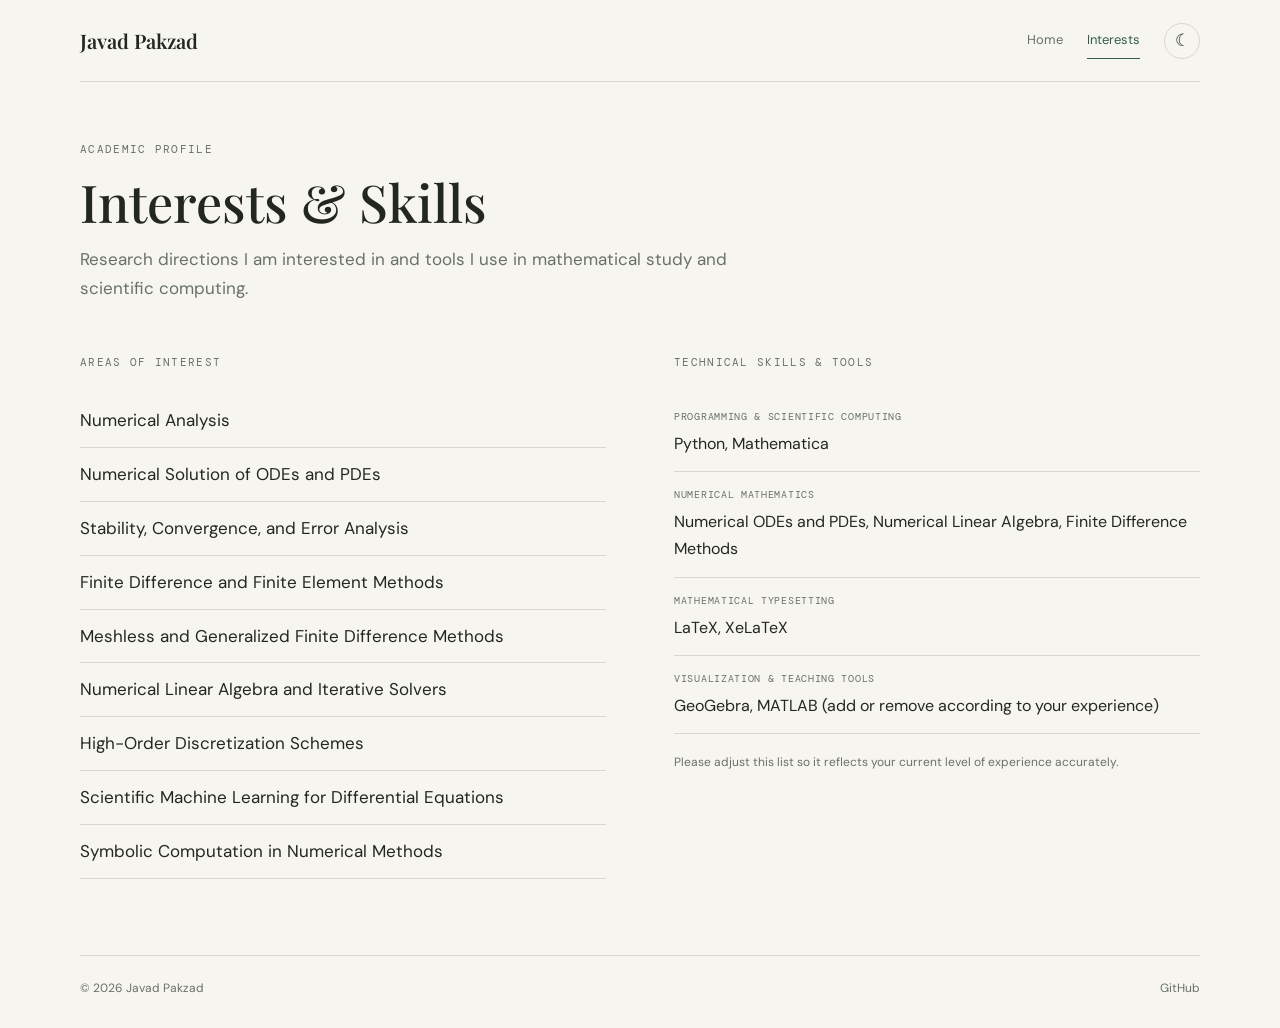
==== interests.html @ 218442b8 "Add files via upload" ====
<!doctype html>
<html lang="en">
<head>
  <meta charset="utf-8">
  <meta name="viewport" content="width=device-width, initial-scale=1">
  <meta name="description" content="Research interests and technical skills of Javad Pakzad.">
  <title>Interests &amp; Skills | Javad Pakzad</title>
  <link rel="stylesheet" href="styles.css">
</head>
<body>
  <header class="site-header">
    <a class="site-name" href="index.html">Javad Pakzad</a>
    <nav aria-label="Main navigation">
      <a href="index.html">Home</a>
      <a href="interests.html" aria-current="page">Interests</a>
      <button class="theme-toggle" type="button" aria-label="Switch to dark mode" title="Switch theme">☾</button>
    </nav>
  </header>

  <main class="interior-page">
    <header class="page-heading">
      <p class="eyebrow">ACADEMIC PROFILE</p>
      <h1>Interests &amp; Skills</h1>
      <p class="page-summary">Research directions I am interested in and tools I use in mathematical study and scientific computing.</p>
    </header>

    <div class="interests-layout">
      <section>
        <h2 class="subheading">AREAS OF INTEREST</h2>
        <ul class="interest-list">
          <li>Numerical Analysis</li>
          <li>Numerical Solution of ODEs and PDEs</li>
          <li>Stability, Convergence, and Error Analysis</li>
          <li>Finite Difference and Finite Element Methods</li>
          <li>Meshless and Generalized Finite Difference Methods</li>
          <li>Numerical Linear Algebra and Iterative Solvers</li>
          <li>High-Order Discretization Schemes</li>
          <li>Scientific Machine Learning for Differential Equations</li>
          <li>Symbolic Computation in Numerical Methods</li>
        </ul>
      </section>

      <section class="skills-block">
        <h2 class="subheading">TECHNICAL SKILLS &amp; TOOLS</h2>
        <dl class="skills-list">
          <div>
            <dt>Programming &amp; Scientific Computing</dt>
            <dd>Python, Mathematica</dd>
          </div>
          <div>
            <dt>Numerical Mathematics</dt>
            <dd>Numerical ODEs and PDEs, Numerical Linear Algebra, Finite Difference Methods</dd>
          </div>
          <div>
            <dt>Mathematical Typesetting</dt>
            <dd>LaTeX, XeLaTeX</dd>
          </div>
          <div>
            <dt>Visualization &amp; Teaching Tools</dt>
            <dd>GeoGebra, MATLAB (add or remove according to your experience)</dd>
          </div>
        </dl>
        <p class="small-note">Please adjust this list so it reflects your current level of experience accurately.</p>
      </section>
    </div>
  </main>

  <footer class="site-footer">
    <span>© 2026 Javad Pakzad</span>
    <a href="https://github.com/Javad-Pakzad" target="_blank" rel="noopener noreferrer">GitHub</a>
  </footer>

  <script src="theme.js"></script>
</body>
</html>
---- styles.css ----
@import url('https://fonts.googleapis.com/css2?family=DM+Mono:wght@400;500&family=DM+Sans:wght@400;500;600;700&family=Playfair+Display:wght@500;600&display=swap');

:root {
  color-scheme: light;
  --paper: #f6f5f0;
  --surface: #fbfaf6;
  --ink: #222820;
  --muted: #687168;
  --line: #d6d9ce;
  --green: #355d4c;
  --green-soft: #e8eee7;
  --serif: 'Playfair Display', Georgia, serif;
  --sans: 'DM Sans', Arial, sans-serif;
  --mono: 'DM Mono', monospace;
}

:root[data-theme="dark"] {
  color-scheme: dark;
  --paper: #171d19;
  --surface: #202923;
  --ink: #edf0e9;
  --muted: #aab4aa;
  --line: #39453d;
  --green: #a8c99a;
  --green-soft: #29382e;
}

* { box-sizing: border-box; }
html { min-height: 100%; }
body {
  min-height: 100vh;
  margin: 0;
  background: var(--paper);
  color: var(--ink);
  font-family: var(--sans);
  font-size: 16px;
  line-height: 1.7;
  transition: background-color 220ms ease, color 220ms ease;
}

a { color: inherit; }
.site-header {
  width: min(1120px, calc(100% - 64px));
  min-height: 82px;
  margin: 0 auto;
  display: flex;
  align-items: center;
  justify-content: space-between;
  gap: 24px;
  border-bottom: 1px solid var(--line);
}
.site-name {
  color: var(--ink);
  font-family: var(--serif);
  font-size: 20px;
  font-weight: 600;
  text-decoration: none;
  white-space: nowrap;
}
nav { display: flex; align-items: center; gap: 24px; }
nav a {
  padding: 7px 0;
  border-bottom: 1px solid transparent;
  color: var(--muted);
  font-size: 13px;
  text-decoration: none;
}
nav a:hover, nav a[aria-current="page"] {
  border-color: var(--green);
  color: var(--green);
}
.theme-toggle {
  width: 36px;
  height: 36px;
  border: 1px solid var(--line);
  border-radius: 50%;
  background: transparent;
  color: var(--ink);
  cursor: pointer;
  font-size: 17px;
}
.theme-toggle:hover { border-color: var(--green); }
.interior-page {
  width: min(1120px, calc(100% - 64px));
  margin: 0 auto;
  padding: 58px 0 76px;
}
.page-heading { max-width: 760px; margin-bottom: 50px; }
.eyebrow, .subheading {
  color: var(--muted);
  font-family: var(--mono);
  font-size: 11px;
  font-weight: 400;
  letter-spacing: 1.3px;
  text-transform: uppercase;
}
.eyebrow { margin: 0 0 13px; }
h1 {
  margin: 0 0 14px;
  color: var(--ink);
  font-family: var(--serif);
  font-size: clamp(38px, 5vw, 52px);
  font-weight: 500;
  line-height: 1.15;
}
.page-summary, .lead { max-width: 720px; margin: 0; color: var(--muted); font-size: 17px; }
.interests-layout { display: grid; grid-template-columns: 1fr 1fr; gap: 68px; }
.subheading { margin: 0 0 22px; }
.interest-list { margin: 0; padding: 0; list-style: none; }
.interest-list li { padding: 12px 0; border-bottom: 1px solid var(--line); font-size: 17px; }
.skills-list { margin: 0; }
.skills-list div { padding: 14px 0; border-bottom: 1px solid var(--line); }
.skills-list dt { margin: 0 0 5px; color: var(--muted); font-family: var(--mono); font-size: 10px; letter-spacing: .7px; text-transform: uppercase; }
.skills-list dd { margin: 0; font-size: 16px; }
.small-note { margin-top: 18px; color: var(--muted); font-size: 12px; }
.hero { max-width: 800px; padding: 48px 0 70px; }
.hero-subtitle { margin: 0 0 24px; color: var(--green); font-size: 15px; font-weight: 600; }
.lead { font-size: 18px; }
.hero-links { display: flex; flex-wrap: wrap; gap: 26px; margin-top: 28px; }
.text-link { color: var(--green); font-size: 14px; font-weight: 600; text-decoration: none; }
.text-link:hover { text-decoration: underline; }
.home-section { margin: 12px 0 58px; }
.focus-grid { display: grid; grid-template-columns: repeat(3, 1fr); gap: 18px; }
.focus-card { min-height: 210px; padding: 22px; border: 1px solid var(--line); border-radius: 4px; background: var(--surface); }
.card-number { color: var(--green); font-family: var(--mono); font-size: 11px; }
.focus-card h3 { margin: 12px 0 9px; font-family: var(--serif); font-size: 20px; font-weight: 500; line-height: 1.3; }
.focus-card p, .profile-note p { margin: 0; color: var(--muted); font-size: 14px; }
.profile-note { max-width: 700px; }
.site-footer {
  width: min(1120px, calc(100% - 64px));
  margin: 0 auto;
  padding: 22px 0 30px;
  display: flex;
  justify-content: space-between;
  border-top: 1px solid var(--line);
  color: var(--muted);
  font-size: 12px;
}
.site-footer a { text-decoration: none; }
.site-footer a:hover { color: var(--green); }

@media (max-width: 760px) {
  .site-header { width: min(100% - 36px, 1120px); align-items: flex-start; flex-direction: column; padding: 18px 0; }
  nav { width: 100%; flex-wrap: wrap; gap: 10px 18px; }
  .interior-page, .site-footer { width: min(100% - 36px, 1120px); }
  .interior-page { padding-top: 42px; }
  .interests-layout { grid-template-columns: 1fr; gap: 48px; }
  .focus-grid { grid-template-columns: 1fr; }
  .hero { padding: 35px 0 50px; }
}
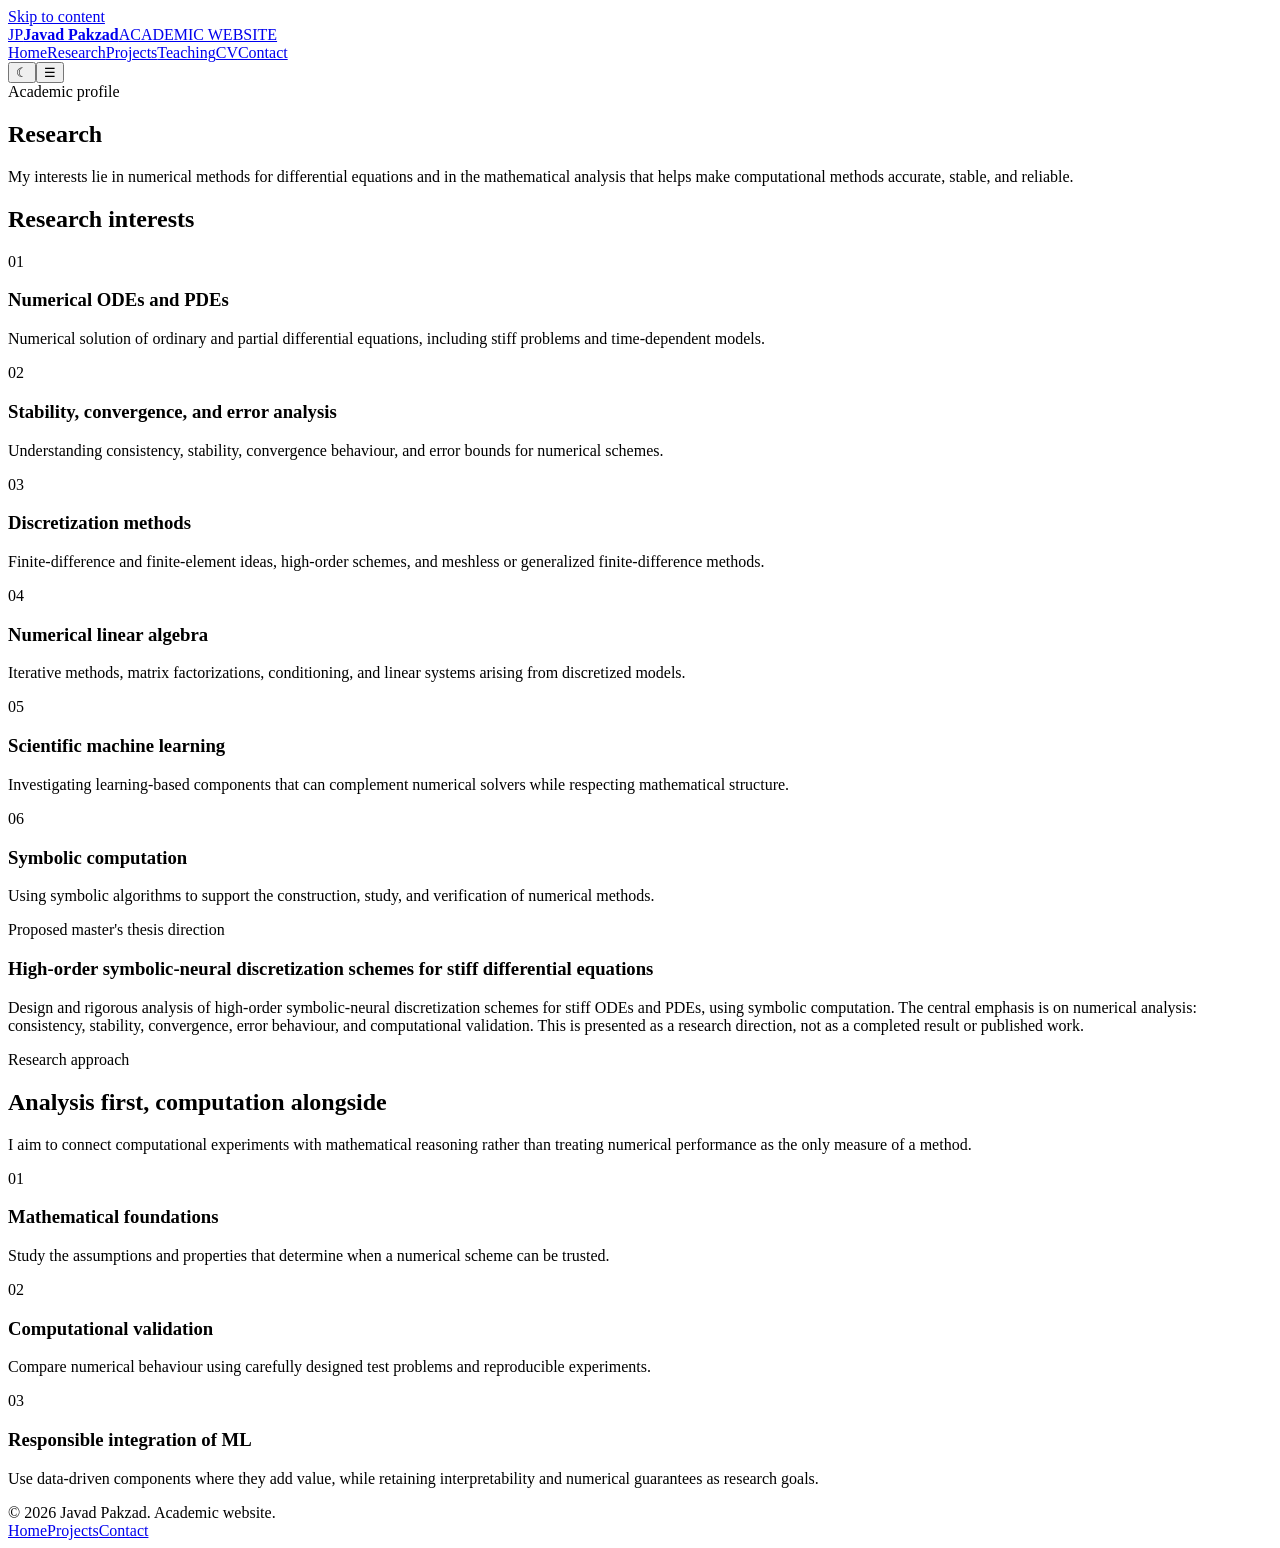
==== commit 872bb6d5: "Add files via upload" ====
--- a/interests.html
+++ b/interests.html
@@ -1,75 +1,12 @@
 <!doctype html>
 <html lang="en">
 <head>
-  <meta charset="utf-8">
-  <meta name="viewport" content="width=device-width, initial-scale=1">
-  <meta name="description" content="Research interests and technical skills of Javad Pakzad.">
-  <title>Interests &amp; Skills | Javad Pakzad</title>
-  <link rel="stylesheet" href="styles.css">
+  <meta charset="utf-8"><meta name="viewport" content="width=device-width, initial-scale=1">
+  <meta http-equiv="refresh" content="0; url=research.html">
+  <link rel="canonical" href="research.html">
+  <title>Research | Javad Pakzad</title>
 </head>
 <body>
-  <header class="site-header">
-    <a class="site-name" href="index.html">Javad Pakzad</a>
-    <nav aria-label="Main navigation">
-      <a href="index.html">Home</a>
-      <a href="interests.html" aria-current="page">Interests</a>
-      <button class="theme-toggle" type="button" aria-label="Switch to dark mode" title="Switch theme">☾</button>
-    </nav>
-  </header>
-
-  <main class="interior-page">
-    <header class="page-heading">
-      <p class="eyebrow">ACADEMIC PROFILE</p>
-      <h1>Interests &amp; Skills</h1>
-      <p class="page-summary">Research directions I am interested in and tools I use in mathematical study and scientific computing.</p>
-    </header>
-
-    <div class="interests-layout">
-      <section>
-        <h2 class="subheading">AREAS OF INTEREST</h2>
-        <ul class="interest-list">
-          <li>Numerical Analysis</li>
-          <li>Numerical Solution of ODEs and PDEs</li>
-          <li>Stability, Convergence, and Error Analysis</li>
-          <li>Finite Difference and Finite Element Methods</li>
-          <li>Meshless and Generalized Finite Difference Methods</li>
-          <li>Numerical Linear Algebra and Iterative Solvers</li>
-          <li>High-Order Discretization Schemes</li>
-          <li>Scientific Machine Learning for Differential Equations</li>
-          <li>Symbolic Computation in Numerical Methods</li>
-        </ul>
-      </section>
-
-      <section class="skills-block">
-        <h2 class="subheading">TECHNICAL SKILLS &amp; TOOLS</h2>
-        <dl class="skills-list">
-          <div>
-            <dt>Programming &amp; Scientific Computing</dt>
-            <dd>Python, Mathematica</dd>
-          </div>
-          <div>
-            <dt>Numerical Mathematics</dt>
-            <dd>Numerical ODEs and PDEs, Numerical Linear Algebra, Finite Difference Methods</dd>
-          </div>
-          <div>
-            <dt>Mathematical Typesetting</dt>
-            <dd>LaTeX, XeLaTeX</dd>
-          </div>
-          <div>
-            <dt>Visualization &amp; Teaching Tools</dt>
-            <dd>GeoGebra, MATLAB (add or remove according to your experience)</dd>
-          </div>
-        </dl>
-        <p class="small-note">Please adjust this list so it reflects your current level of experience accurately.</p>
-      </section>
-    </div>
-  </main>
-
-  <footer class="site-footer">
-    <span>© 2026 Javad Pakzad</span>
-    <a href="https://github.com/Javad-Pakzad" target="_blank" rel="noopener noreferrer">GitHub</a>
-  </footer>
-
-  <script src="theme.js"></script>
+  <p>The Interests page has moved. <a href="research.html">Continue to Research</a>.</p>
 </body>
 </html>
